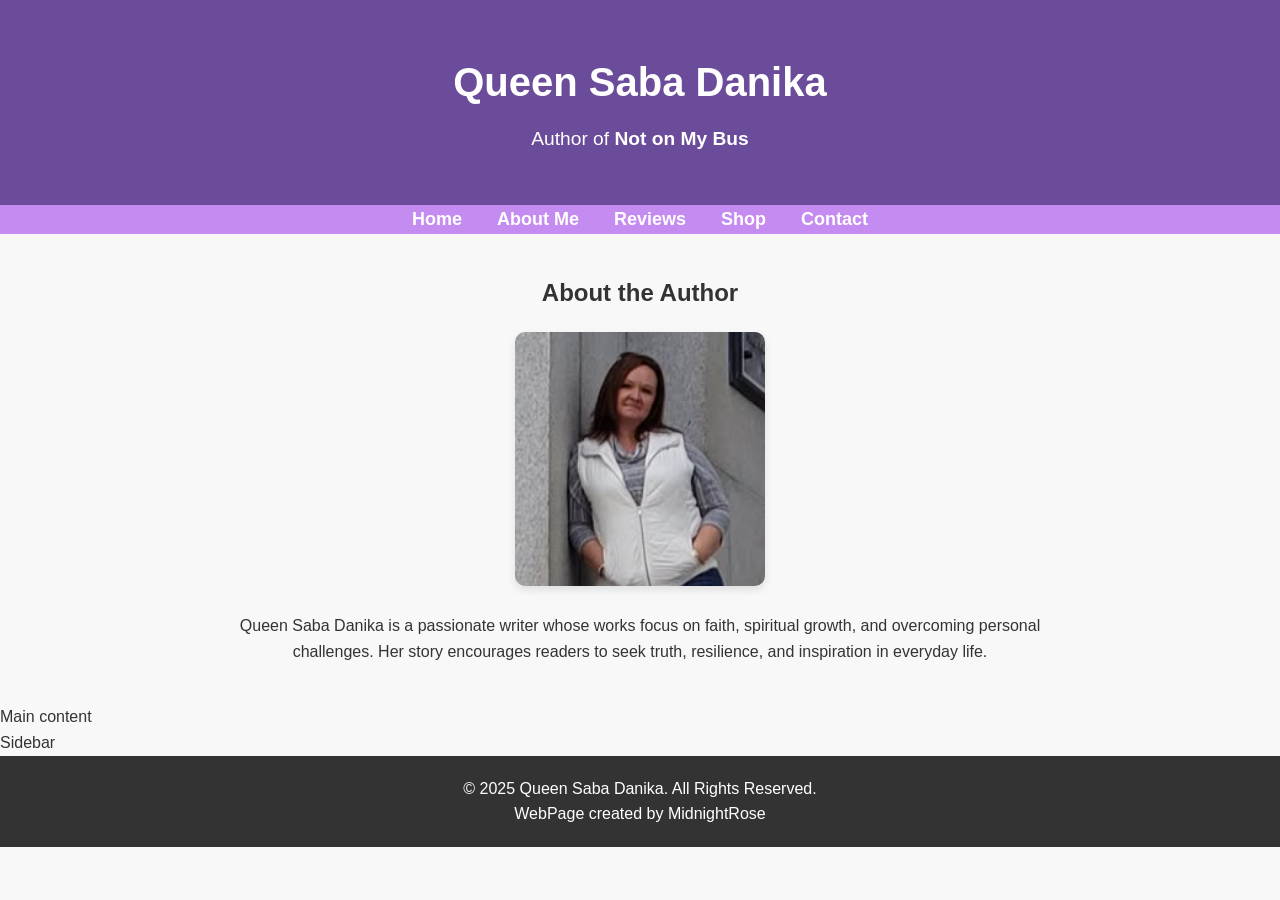
==== about.html @ c82655a3 "Initial commit - Add author website" ====
<!DOCTYPE html>
<html lang="en">
<head>
  <meta charset="UTF-8">
  <title>About</title>
  <meta name="viewport" content="width=device-width, initial-scale=1.0">
  <link rel="stylesheet" href="style.css">
</head>

<body>

  <header>
    <h1>Queen Saba Danika</h1>
    <p>Author of <strong>Not on My Bus</strong></p>
  </header>

      <nav>
        <ul>
            <li><a href="index.html">Home</a></li>
            <li><a href="about.html">About Me</a></li>
            <li><a href="reviews.html">Reviews</a></li>
            <li><a href="shop.html">Shop</a></li>
            <li><a href="contact.html">Contact</a></li>
        </ul>
    </nav>

  <section class="author-info">
  <h2>About the Author</h2>
    <img src="images/dena.jpg" alt="Queen Saba Danika" class="author-photo">
    <p>Queen Saba Danika is a passionate writer whose works focus on faith, spiritual growth, and overcoming personal challenges. Her story encourages readers to seek truth, resilience, and inspiration in everyday life.</p>
  </section>

  <main>
    <div class="content">
      Main content
    </div>

    <aside class="sidebar">
      Sidebar
    </aside>
  </main>

  <footer>
    <p>© 2025 Queen Saba Danika. All Rights Reserved.</p>
    <p>WebPage created by MidnightRose</p>
  </footer>

</body>
</html>
---- style.css ----
/* Reset default browser styles */
* {
  margin: 0;
  padding: 0;
  box-sizing: border-box;
  font-family: Arial, sans-serif;
}

body {
  background-color: #f8f8f8;
  color: #333;
  line-height: 1.6;
}

header {
  text-align: center;
  background-color: #6b4c9a;
  color: white;
  padding: 50px 20px;
}

header h1 {
  font-size: 2.5rem;
  margin-bottom: 10px;
}

header p {
  font-size: 1.2rem;
}

section {
  max-width: 900px;
  margin: 40px auto;
  padding: 0 20px;
  text-align: center;
}

.book-cover, .author-photo {
  max-width: 250px;
  width: 100%;
  margin: 20px 0;
  border-radius: 10px;
  box-shadow: 0 4px 8px rgba(0,0,0,0.1);
}

.buy-button {
  display: inline-block;
  background-color: #6b4c9a;
  color: white;
  padding: 12px 25px;
  text-decoration: none;
  border-radius: 5px;
  margin-top: 15px;
  transition: background-color 0.3s;
}

.buy-button:hover {
  background-color: #59357a;
}

footer {
  text-align: center;
  padding: 20px;
  background-color: #333;
  color: white;
}
/* ----------------------------
   NAVIGATION BAR
---------------------------- */
nav ul {
    list-style-type: none;
    padding: 0;
    margin: 0 0 30px 0;
    display: flex;
    justify-content: center;
    background-color: #c48bf0;    
    gap: 25px;
}

nav ul li {
    display: inline;
}

nav ul li a {
    color: white;
    text-decoration: none;
    font-weight: bold;
    font-size: 18px;
    padding: 10px 5px;
}

nav ul li a:hover {
    text-decoration: underline;
}
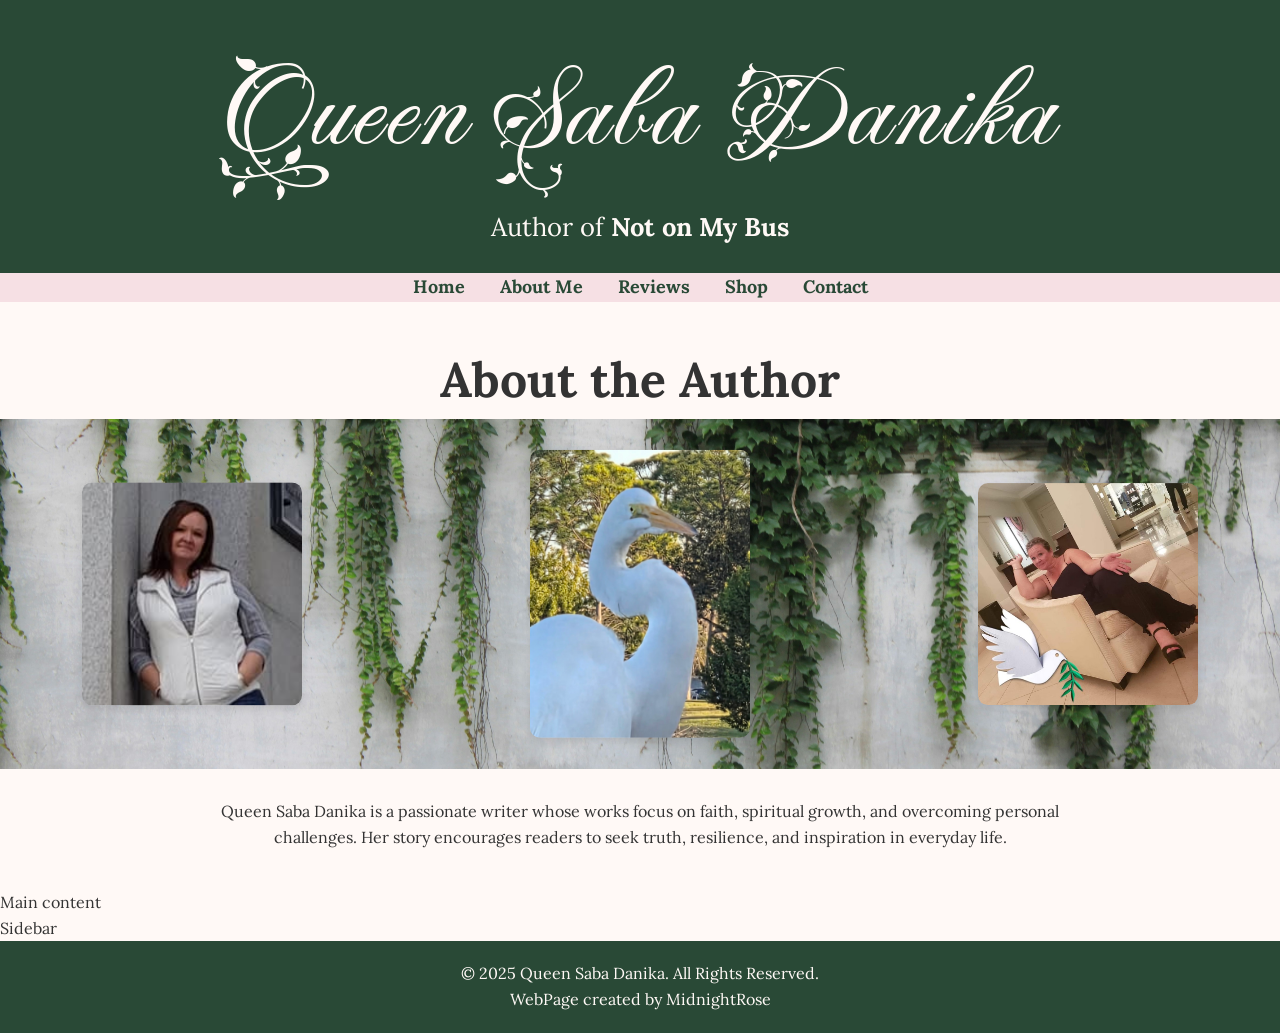
==== commit 7a9297f8: "Update website colors, header, and photo layouts" ====
--- a/about.html
+++ b/about.html
@@ -1,49 +1,74 @@
-<!DOCTYPE html>
+<!doctype html>
 <html lang="en">
-<head>
-  <meta charset="UTF-8">
-  <title>About</title>
-  <meta name="viewport" content="width=device-width, initial-scale=1.0">
-  <link rel="stylesheet" href="style.css">
-</head>
+  <head>
+    <meta charset="UTF-8" />
+    <title>About</title>
+    <meta name="viewport" content="width=device-width, initial-scale=1.0" />
+    <link rel="stylesheet" href="style.css" />
+  </head>
 
-<body>
+  <body>
+    <header>
+      <h1>Queen Saba Danika</h1>
+      <p>Author of <strong>Not on My Bus</strong></p>
+    </header>
 
-  <header>
-    <h1>Queen Saba Danika</h1>
-    <p>Author of <strong>Not on My Bus</strong></p>
-  </header>
-
-      <nav>
-        <ul>
-            <li><a href="index.html">Home</a></li>
-            <li><a href="about.html">About Me</a></li>
-            <li><a href="reviews.html">Reviews</a></li>
-            <li><a href="shop.html">Shop</a></li>
-            <li><a href="contact.html">Contact</a></li>
-        </ul>
+    <nav>
+      <ul>
+        <li><a href="index.html">Home</a></li>
+        <li><a href="about.html">About Me</a></li>
+        <li><a href="reviews.html">Reviews</a></li>
+        <li><a href="shop.html">Shop</a></li>
+        <li><a href="contact.html">Contact</a></li>
+      </ul>
     </nav>
 
-  <section class="author-info">
-  <h2>About the Author</h2>
-    <img src="images/dena.jpg" alt="Queen Saba Danika" class="author-photo">
-    <p>Queen Saba Danika is a passionate writer whose works focus on faith, spiritual growth, and overcoming personal challenges. Her story encourages readers to seek truth, resilience, and inspiration in everyday life.</p>
-  </section>
+    <section class="author-info">
+      <h2>About the Author</h2>
 
-  <main>
-    <div class="content">
-      Main content
-    </div>
+      <div class="book-display author-display">
+        <img
+          src="images/dinah-liu-75SIR7nqvlc-unsplash.jpg"
+          alt=""
+          class="book-cover-bckgrnd"
+        />
 
-    <aside class="sidebar">
-      Sidebar
-    </aside>
-  </main>
+        <img
+          src="images/dena.jpg"
+          alt="Queen Saba Danika"
+          class="book-cover author-photo"
+        />
 
-  <footer>
-    <p>© 2025 Queen Saba Danika. All Rights Reserved.</p>
-    <p>WebPage created by MidnightRose</p>
-  </footer>
+        <img
+          src="images/FB_IMG_1671326801389.jpg"
+          alt="Queen Saba Danika"
+          class="author-photo-2"
+        />
 
-</body>
-</html>+        <img
+          src="images/Screenshot_20260129_171008_Gallery.jpg"
+          alt="White bird"
+          class="mid-pic"
+        />
+      </div>
+
+      <p>
+        Queen Saba Danika is a passionate writer whose works focus on faith,
+        spiritual growth, and overcoming personal challenges. Her story
+        encourages readers to seek truth, resilience, and inspiration in
+        everyday life.
+      </p>
+    </section>
+
+    <main>
+      <div class="content">Main content</div>
+
+      <aside class="sidebar">Sidebar</aside>
+    </main>
+
+    <footer>
+      <p>© 2025 Queen Saba Danika. All Rights Reserved.</p>
+      <p>WebPage created by MidnightRose</p>
+    </footer>
+  </body>
+</html>
--- a/style.css
+++ b/style.css
@@ -1,33 +1,70 @@
+@import url("https://fonts.googleapis.com/css2?family=Fleur+De+Leah&family=Lora:wght@400;500;600;700&display=swap");
+
 /* Reset default browser styles */
 * {
   margin: 0;
   padding: 0;
   box-sizing: border-box;
-  font-family: Arial, sans-serif;
 }
 
 body {
-  background-color: #f8f8f8;
-  color: #333;
+  background-color: #fff9f6;
+  color: #333333;
   line-height: 1.6;
-}
-
+  font-family: "Lora", serif;
+}
+
+/* Header */
 header {
   text-align: center;
-  background-color: #6b4c9a;
-  color: white;
-  padding: 50px 20px;
+  background-color: #294936;
+  color: #fff9f6;
+  padding: 50px 20px 25px;
 }
 
 header h1 {
-  font-size: 2.5rem;
-  margin-bottom: 10px;
+  font-family: "Fleur De Leah", cursive;
+  font-size: clamp(4rem, 9vw, 9rem);
+  font-weight: 400;
+  line-height: 1.15;
+  letter-spacing: 0.03em;
+  margin-bottom: 15px;
 }
 
 header p {
-  font-size: 1.2rem;
-}
-
+  font-size: 1.6rem;
+  margin-top: 25px;
+}
+
+/* Navigation */
+nav ul {
+  list-style-type: none;
+  padding: 0;
+  margin: 0 0 30px;
+  display: flex;
+  justify-content: center;
+  background-color: #f6e0e4;
+  gap: 25px;
+}
+
+nav ul li {
+  display: inline;
+}
+
+nav ul li a {
+  color: #294936;
+  text-decoration: none;
+  font-weight: bold;
+  font-size: 18px;
+  padding: 10px 5px;
+}
+
+nav ul li a:hover,
+nav ul li a:focus-visible {
+  text-decoration: underline;
+}
+
+/* General page sections */
 section {
   max-width: 900px;
   margin: 40px auto;
@@ -35,60 +72,173 @@
   text-align: center;
 }
 
-.book-cover, .author-photo {
+/* Floral background and book covers */
+.book-info {
+  max-width: none;
+  width: 100%;
+  padding: 0;
+}
+
+.book-display {
+  position: relative;
+  width: 100%;
+  height: 450px;
+}
+
+.cover-bckgrnd {
+  width: 100%;
+  height: 100%;
+  object-fit: cover;
+}
+
+.book-cover,
+.book-cover-2,
+.author-photo {
   max-width: 250px;
   width: 100%;
   margin: 20px 0;
   border-radius: 10px;
-  box-shadow: 0 4px 8px rgba(0,0,0,0.1);
-}
-
+  box-shadow: 0 4px 8px rgba(0, 0, 0, 0.1);
+}
+
+.book-display .book-cover,
+.book-display .book-cover-2 {
+  position: absolute;
+  top: 50%;
+  width: 220px;
+  height: auto;
+  margin: 0;
+  z-index: 1;
+}
+
+/* First book */
+.book-display .book-cover {
+  left: 15%;
+  transform: translate(-50%, -50%);
+}
+
+/* Second book */
+.book-display .book-cover-2 {
+  right: 15%;
+  transform: translate(50%, -50%);
+}
+
+/* Book descriptions */
+.book-descriptions {
+  position: relative;
+  z-index: 1;
+  display: flex;
+  justify-content: space-between;
+  gap: 60px;
+  width: 100%;
+}
+
+.book-description {
+  flex: 1;
+  max-width: 450px;
+  text-align: center;
+}
+
+.book-description h3 {
+  margin-bottom: 15px;
+}
+
+.book-description p {
+  line-height: 1.8;
+}
+
+.coming-soon {
+  font-size: 3rem;
+}
+
+/* Buy buttons */
 .buy-button {
   display: inline-block;
-  background-color: #6b4c9a;
-  color: white;
+  background-color: #294936;
+  color: #fff9f6;
   padding: 12px 25px;
   text-decoration: none;
   border-radius: 5px;
   margin-top: 15px;
-  transition: background-color 0.3s;
-}
-
-.buy-button:hover {
-  background-color: #59357a;
-}
-
+  transition:
+    background-color 0.3s,
+    color 0.3s;
+}
+
+.buy-button:hover,
+.buy-button:focus-visible {
+  background-color: #203a2b;
+  color: #f6e0e4;
+}
+
+h2 {
+  font-size: 3rem;
+}
+
+.author-info {
+  max-width: none;
+  width: 100%;
+  padding: 0;
+  text-align: center;
+}
+
+.author-info > p {
+  max-width: 900px;
+  margin: 30px auto;
+  padding: 0 20px;
+  text-align: center;
+}
+
+.author-display {
+  height: 350px;
+  min-height: 0;
+  padding: 0;
+  overflow: hidden;
+}
+
+.author-display .book-cover-bckgrnd {
+  display: block;
+  width: 100%;
+  height: 100%;
+  object-fit: cover;
+}
+
+.author-display .mid-pic {
+  position: absolute;
+  top: 50%;
+  left: 50%;
+  transform: translate(-50%, -50%);
+  width: 220px;
+  max-width: 30%;
+  height: auto;
+  margin: 0;
+  border-radius: 10px;
+  box-shadow: 0 4px 8px rgba(0, 0, 0, 0.1);
+  z-index: 1;
+}
+
+.author-display .author-photo-2 {
+  position: absolute;
+  top: 50%;
+  right: 15%;
+  transform: translate(50%, -50%);
+  width: 220px;
+  max-width: 30%;
+  height: auto;
+  margin: 0;
+  border-radius: 10px;
+  box-shadow: 0 4px 8px rgba(0, 0, 0, 0.1);
+  z-index: 1;
+}
+
+/* Footer */
 footer {
   text-align: center;
   padding: 20px;
-  background-color: #333;
-  color: white;
-}
-/* ----------------------------
-   NAVIGATION BAR
----------------------------- */
-nav ul {
-    list-style-type: none;
-    padding: 0;
-    margin: 0 0 30px 0;
-    display: flex;
-    justify-content: center;
-    background-color: #c48bf0;    
-    gap: 25px;
-}
-
-nav ul li {
-    display: inline;
-}
-
-nav ul li a {
-    color: white;
-    text-decoration: none;
-    font-weight: bold;
-    font-size: 18px;
-    padding: 10px 5px;
-}
-
-nav ul li a:hover {
-    text-decoration: underline;
-}+  background-color: #294936;
+  color: #fff9f6;
+}
+
+footer a {
+  color: #f6e0e4;
+}
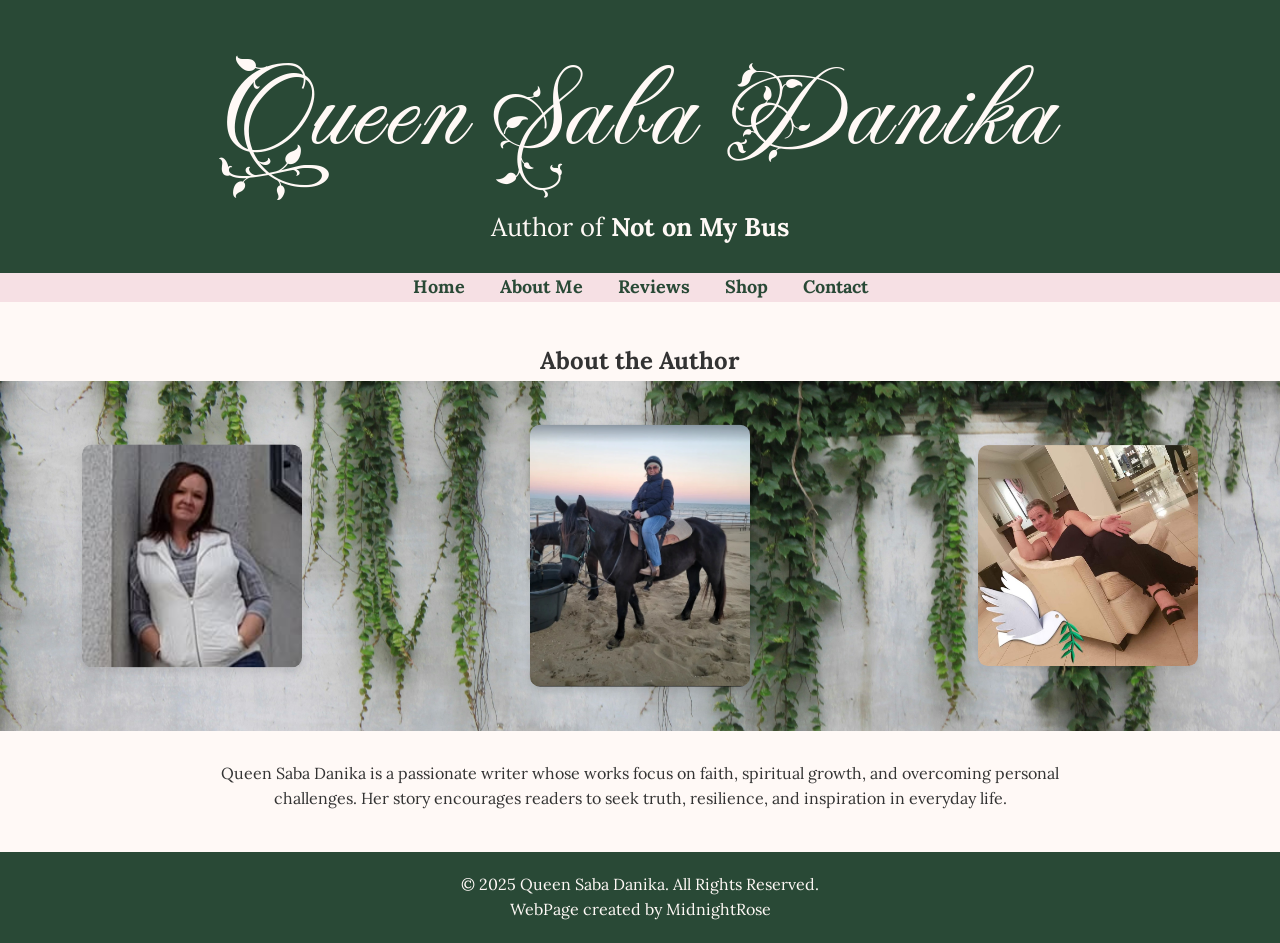
==== commit 9ec169b1: "Update images" ====
--- a/about.html
+++ b/about.html
@@ -46,8 +46,8 @@
         />
 
         <img
-          src="images/Screenshot_20260129_171008_Gallery.jpg"
-          alt="White bird"
+          src="images/dena_horseback.jpg"
+          alt="Queen Saba Danika horseback"
           class="mid-pic"
         />
       </div>
@@ -60,12 +60,6 @@
       </p>
     </section>
 
-    <main>
-      <div class="content">Main content</div>
-
-      <aside class="sidebar">Sidebar</aside>
-    </main>
-
     <footer>
       <p>© 2025 Queen Saba Danika. All Rights Reserved.</p>
       <p>WebPage created by MidnightRose</p>
--- a/style.css
+++ b/style.css
@@ -129,8 +129,9 @@
   z-index: 1;
   display: flex;
   justify-content: space-between;
-  gap: 60px;
-  width: 100%;
+  gap: 50px;
+  width: 100%;
+  padding: 25px;
 }
 
 .book-description {
@@ -171,10 +172,6 @@
   color: #f6e0e4;
 }
 
-h2 {
-  font-size: 3rem;
-}
-
 .author-info {
   max-width: none;
   width: 100%;
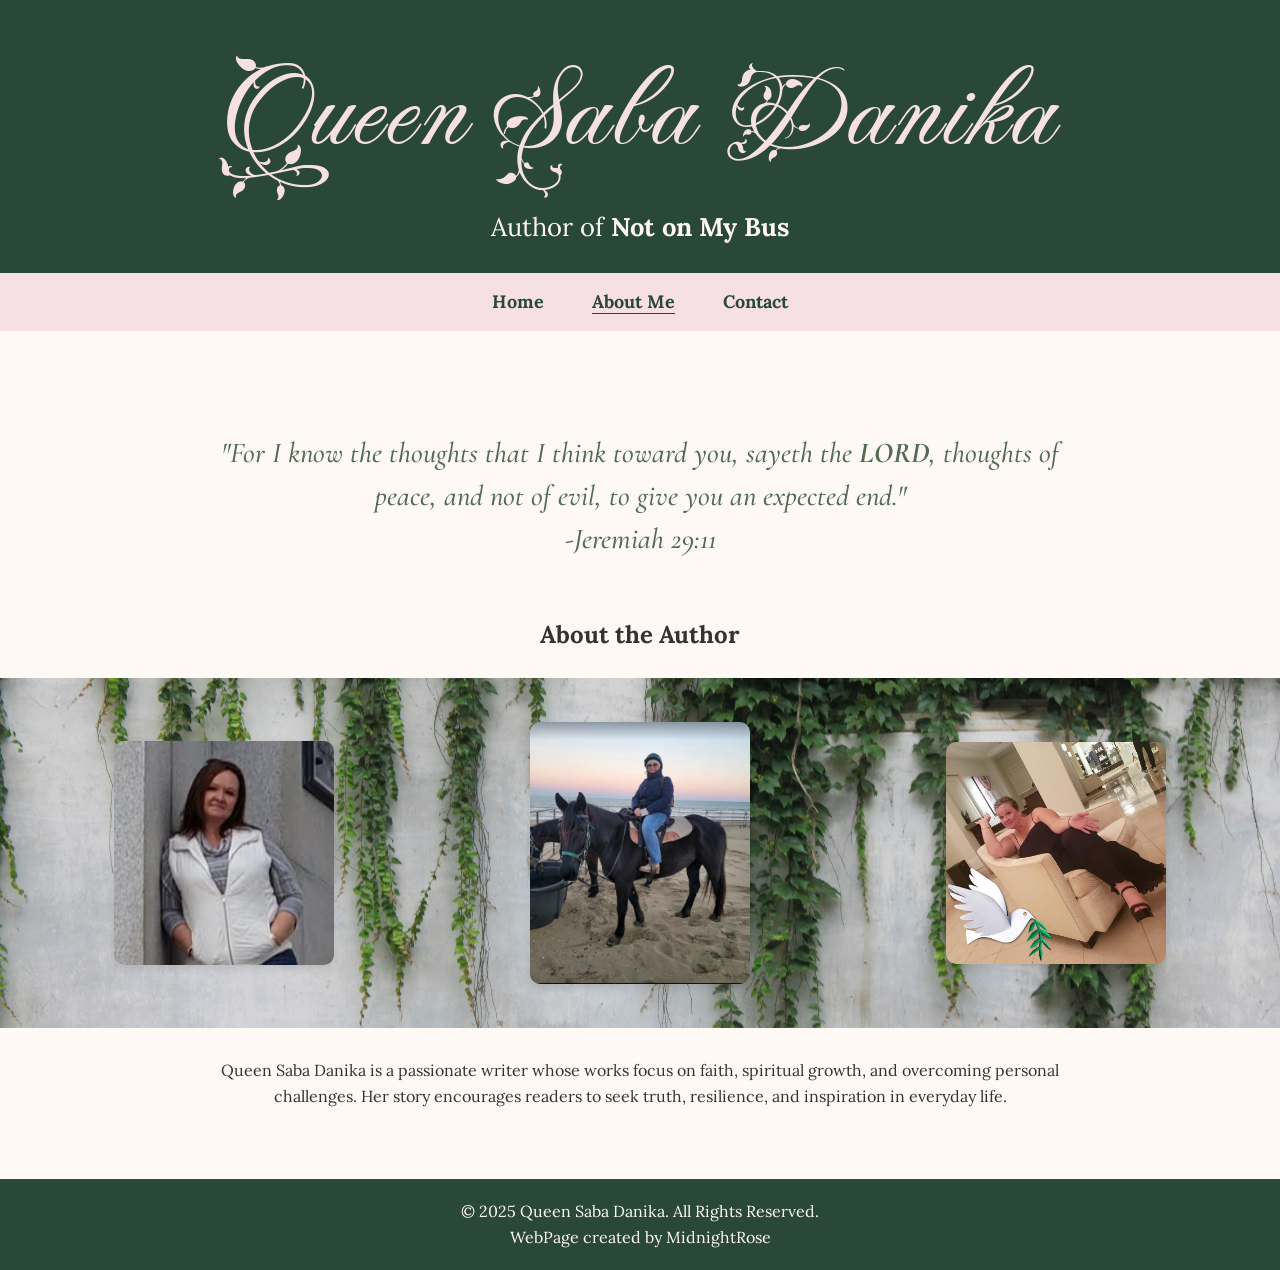
==== commit 5e1d5162: "Update responsive author website and contact page" ====
--- a/about.html
+++ b/about.html
@@ -13,17 +13,26 @@
       <p>Author of <strong>Not on My Bus</strong></p>
     </header>
 
-    <nav>
+    <nav aria-label="Main navigation">
       <ul>
         <li><a href="index.html">Home</a></li>
-        <li><a href="about.html">About Me</a></li>
+        <li><a href="about.html" aria-current="page">About Me</a></li>
+        <!--
         <li><a href="reviews.html">Reviews</a></li>
-        <li><a href="shop.html">Shop</a></li>
+        <li><a href="events.html">Events</a></li>
+        -->
         <li><a href="contact.html">Contact</a></li>
       </ul>
     </nav>
 
     <section class="author-info">
+      <p class="verse">
+        <em
+          >"For I know the thoughts that I think toward you, sayeth the
+          <strong>LORD</strong>, thoughts of peace, and not of evil, to give you
+          an expected end." <br />-Jeremiah 29:11</em
+        >
+      </p>
       <h2>About the Author</h2>
 
       <div class="book-display author-display">
--- a/style.css
+++ b/style.css
@@ -1,4 +1,4 @@
-@import url("https://fonts.googleapis.com/css2?family=Fleur+De+Leah&family=Lora:wght@400;500;600;700&display=swap");
+@import url("https://fonts.googleapis.com/css2?family=Cormorant+Garamond:ital,wght@0,400;0,500;1,400;1,500&family=Fleur+De+Leah&family=Lora:wght@400;500;600;700&display=swap");
 
 /* Reset default browser styles */
 * {
@@ -29,6 +29,7 @@
   line-height: 1.15;
   letter-spacing: 0.03em;
   margin-bottom: 15px;
+  color: #f6e0e4;
 }
 
 header p {
@@ -65,6 +66,12 @@
 }
 
 /* General page sections */
+
+.book-info h2,
+.author-info h2 {
+  padding-top: 25px;
+}
+
 section {
   max-width: 900px;
   margin: 40px auto;
@@ -239,3 +246,377 @@
 footer a {
   color: #f6e0e4;
 }
+
+.verse {
+  font-family: "Cormorant Garamond", serif;
+  font-size: 1.8rem;
+  font-style: italic;
+  font-weight: 500;
+  line-height: 1.5;
+  text-align: center;
+  color: #536b53;
+}
+
+.contact-page {
+  max-width: 700px;
+  margin: 60px auto;
+  padding: 30px;
+  text-align: center;
+}
+
+.contact-page h1 {
+  font-family: "Lora", serif;
+  color: #536b53;
+  margin-bottom: 20px;
+}
+
+.contact-page p {
+  font-family: "Lora", serif;
+  margin-bottom: 35px;
+}
+
+.contact-links {
+  display: flex;
+  flex-direction: column;
+  gap: 15px;
+}
+
+.contact-links a {
+  display: block;
+  padding: 15px;
+  background-color: #536b53;
+  color: white;
+  text-decoration: none;
+  border-radius: 6px;
+}
+
+.contact-links a:hover {
+  background-color: #9d7283;
+}
+
+/* Responsive layouts shared by every page. */
+body {
+  min-height: 100vh;
+  display: flex;
+  flex-direction: column;
+}
+
+img {
+  max-width: 100%;
+}
+header h1 {
+  overflow-wrap: anywhere;
+}
+header p {
+  font-size: clamp(1.05rem, 2.5vw, 1.6rem);
+}
+
+nav ul {
+  flex-wrap: wrap;
+  align-items: center;
+  gap: 0.25rem 1.5rem;
+  padding: 0.25rem 1rem;
+}
+
+nav ul li a {
+  display: inline-flex;
+  align-items: center;
+  justify-content: center;
+  min-height: 48px;
+  padding: 0.65rem 0.75rem;
+}
+
+nav a[aria-current="page"] {
+  text-decoration: underline;
+  text-underline-offset: 0.25em;
+}
+
+a:focus-visible {
+  outline: 3px solid #294936;
+  outline-offset: 4px;
+}
+
+footer {
+  margin-top: auto;
+  overflow-wrap: anywhere;
+}
+footer a:focus-visible {
+  outline-color: #f6e0e4;
+}
+main,
+section,
+.book-item {
+  min-width: 0;
+}
+
+.verse {
+  max-width: 960px;
+  margin: 1.5rem auto;
+  padding-inline: 1.25rem;
+  font-size: clamp(1.25rem, 2.5vw, 1.8rem);
+  overflow-wrap: anywhere;
+}
+
+.book-info > h2,
+.author-info > h2 {
+  margin-bottom: 1.5rem;
+}
+
+/* Keep each book cover together with its own description. */
+.book-grid {
+  display: grid;
+  grid-template-columns: repeat(2, minmax(0, 1fr));
+  isolation: isolate;
+}
+
+/* One continuous image spans the shared book-cover row. */
+.book-grid::before {
+  content: "";
+  grid-column: 1 / -1;
+  grid-row: 1;
+  background: #f6e0e4 url("images/dove-1.jpg") center / cover no-repeat;
+  z-index: -1;
+}
+
+.book-item {
+  display: contents;
+}
+.book-item .book-cover-stage {
+  grid-row: 1;
+}
+.book-item .book-description {
+  grid-row: 2;
+}
+.book-item:first-child .book-cover-stage,
+.book-item:first-child .book-description {
+  grid-column: 1;
+}
+.book-item:last-child .book-cover-stage,
+.book-item:last-child .book-description {
+  grid-column: 2;
+}
+
+.book-cover-stage {
+  display: flex;
+  align-items: center;
+  justify-content: center;
+  min-height: 420px;
+  padding: 2rem;
+  background: transparent;
+}
+
+/* Place the covers near 15% and 85%, framing the centered dove. */
+.book-item:first-child .book-cover-stage {
+  justify-content: flex-start;
+}
+.book-item:last-child .book-cover-stage {
+  justify-content: flex-end;
+}
+
+@media (min-width: 1024px) {
+  .book-cover-stage {
+    padding-inline: max(1.5rem, calc(15vw - 110px));
+  }
+}
+.book-cover-stage img {
+  display: block;
+  width: min(220px, 100%);
+  height: auto;
+  margin: 0;
+}
+
+.book-grid .book-description {
+  max-width: 520px;
+  margin-inline: auto;
+  padding: 1.5rem 2rem;
+  overflow-wrap: anywhere;
+}
+
+.coming-soon {
+  font-size: clamp(1.75rem, 4vw, 3rem);
+}
+
+/* Let portraits keep their natural proportions without overlapping. */
+.author-display {
+  display: grid;
+  grid-template-columns: repeat(3, minmax(0, 1fr));
+  align-items: center;
+  justify-items: center;
+  gap: 2rem;
+  height: auto;
+  min-height: 350px;
+  padding: 2rem;
+  isolation: isolate;
+}
+
+.author-display .book-cover-bckgrnd {
+  position: absolute;
+  inset: 0;
+  z-index: -1;
+}
+
+.author-display .author-photo,
+.author-display .author-photo-2,
+.author-display .mid-pic {
+  position: static;
+  transform: none;
+  width: 220px;
+  max-width: 100%;
+  height: auto;
+  margin: 0;
+}
+
+.author-display .mid-pic {
+  grid-column: 2;
+  grid-row: 1;
+}
+.author-display .author-photo-2 {
+  grid-column: 3;
+  grid-row: 1;
+}
+
+.contact-page {
+  width: min(100%, 900px);
+  margin: 3rem auto;
+  padding: 2rem;
+}
+
+.contact-links {
+  display: grid;
+  grid-template-columns: repeat(2, minmax(0, 1fr));
+  gap: 1rem;
+  max-width: 640px;
+  margin-inline: auto;
+}
+
+/* Email leads the layout; the four social links form a balanced square. */
+.contact-links a[href^="mailto:"] {
+  grid-column: 1 / -1;
+  background-color: #294936;
+}
+
+.contact-links a {
+  display: flex;
+  align-items: center;
+  justify-content: center;
+  min-height: 64px;
+  padding: 1rem;
+  overflow-wrap: anywhere;
+}
+
+.contact-links a:hover,
+.contact-links a:focus-visible {
+  background-color: #294936;
+}
+
+/* Tablet */
+@media (max-width: 1023px) {
+  header {
+    padding: 2.5rem 1.25rem 1.5rem;
+  }
+  header h1 {
+    font-size: clamp(3rem, 9vw, 6rem);
+  }
+  .book-cover-stage {
+    min-height: 360px;
+    padding: 1.5rem;
+  }
+  .book-grid .book-description {
+    padding: 1.5rem;
+  }
+  .author-display {
+    gap: 1.25rem;
+    padding: 1.5rem;
+    min-height: 280px;
+  }
+  .contact-page {
+    max-width: 740px;
+  }
+}
+
+/* Mobile: stack books and portraits; keep social links in two columns. */
+@media (max-width: 599px) {
+  header {
+    padding: 2rem 1rem 1.25rem;
+  }
+  header h1 {
+    font-size: clamp(2.5rem, 12vw, 4.25rem);
+  }
+  header p {
+    margin-top: 1rem;
+  }
+  nav ul {
+    gap: 0.25rem;
+    margin-bottom: 1.5rem;
+  }
+  nav ul li a {
+    font-size: 1rem;
+    padding-inline: 0.65rem;
+  }
+  section {
+    margin-block: 1.5rem;
+  }
+  .book-grid {
+    row-gap: 1.5rem;
+  }
+  .book-item:first-child .book-description {
+    grid-column: 1 / -1;
+    grid-row: 2;
+  }
+  .book-item:last-child .book-description {
+    grid-column: 1 / -1;
+    grid-row: 3;
+  }
+  .book-cover-stage {
+    min-height: 0;
+    padding: 1.5rem 0.75rem;
+  }
+  .book-grid .book-description {
+    padding: 1.5rem 1.25rem;
+  }
+  .author-display {
+    grid-template-columns: minmax(0, 1fr);
+    gap: 1.5rem;
+  }
+  .author-display .mid-pic {
+    grid-column: 1;
+    grid-row: 2;
+  }
+  .author-display .author-photo-2 {
+    grid-column: 1;
+    grid-row: 3;
+  }
+  .author-info > p {
+    margin-block: 1.5rem;
+  }
+  .contact-page {
+    margin: 1.5rem auto;
+    padding: 1.25rem;
+  }
+  .contact-links {
+    gap: 0.75rem;
+  }
+  .contact-links a {
+    min-height: 56px;
+    padding: 0.875rem 0.5rem;
+  }
+  footer {
+    padding: 1.5rem 1rem;
+    font-size: 0.875rem;
+  }
+}
+
+.bird-image {
+  display: block;
+  width: min(320px, calc(100% - 40px));
+  height: auto;
+  margin: 20px auto;
+  align-self: center;
+  border-radius: 12px;
+}
+
+/* The image's bottom margin supplies the gap above Get in Touch. */
+.bird-image + .contact-page {
+  margin-top: 0;
+  padding-top: 0;
+}
